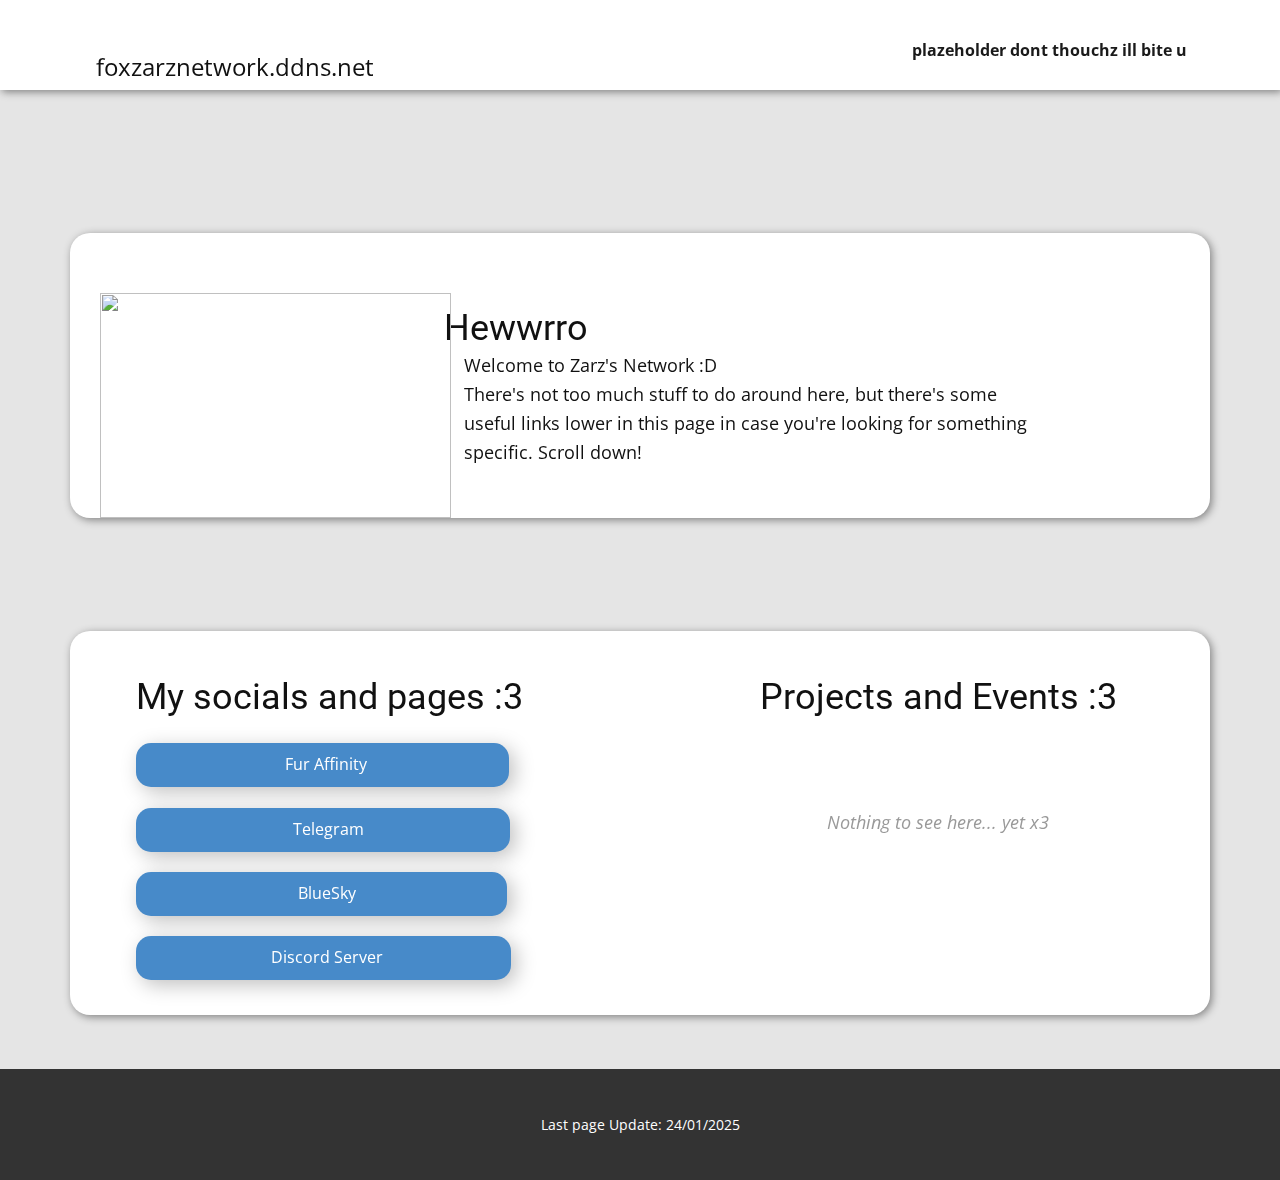
==== index.html @ e8555cfd "Add files via upload" ====
<!DOCTYPE html>
<html style="font-size: 16px;" lang="en-UY"><head>
    <meta name="viewport" content="width=device-width, initial-scale=1.0">
    <meta charset="utf-8">
    <meta name="keywords" content="">
    <meta name="description" content="">
    <title>FoxZarzNetwork</title>
    <link rel="stylesheet" href="nicepage.css" media="screen">
<link rel="stylesheet" href="index.css" media="screen">
    <script class="u-script" type="text/javascript" src="jquery.js" defer=""></script>
    <script class="u-script" type="text/javascript" src="nicepage.js" defer=""></script>
    <meta name="generator" content="Nicepage 7.2.3, nicepage.com">
    <meta property="og:title" content="FoxZarzNetwork.ddns.net">
    <meta property="og:description" content="Servidor del PC de fofo">
    <meta property="og:image" content="http://foxzarznetwork.ddns.net:8080/images/bdaypfp.png">
    <meta property="og:url" content="http://foxzarznetwork.ddns.net:8080/">
    <link rel="icon" href="images/nosewejsjsjs_100x100.png">
    
    
    
    
    
    
    <link id="u-theme-google-font" rel="stylesheet" href="https://fonts.googleapis.com/css?family=Roboto:100,100i,300,300i,400,400i,500,500i,700,700i,900,900i|Open+Sans:300,300i,400,400i,500,500i,600,600i,700,700i,800,800i">
    <script type="application/ld+json">{
		"@context": "http://schema.org",
		"@type": "Organization",
		"name": "Fofoweb"
}</script>
    <meta name="theme-color" content="#478ac9">
    <meta property="og:type" content="website">
  <meta data-intl-tel-input-cdn-path="intlTelInput/"></head>
  <body data-home-page="Inicio.html" data-home-page-title="Inicio" data-path-to-root="./" data-include-products="true" class="u-body u-overlap u-stick-footer u-xl-mode" data-lang="en"><header class="u-box-shadow u-clearfix u-header u-sticky u-sticky-789c u-white u-header" id="sec-85d4" data-animation-name="" data-animation-duration="0" data-animation-delay="0" data-animation-direction=""><div class="u-clearfix u-sheet u-valign-middle-xs u-sheet-1">
        <p class="u-align-left u-large-text u-text u-text-variant u-text-1" data-animation-name="customAnimationIn" data-animation-duration="1000" data-animation-delay="0">
          <span class="u-file-icon u-icon u-icon-1" data-href="./" data-page-id="3092500759">
            <img src="images/nosewejsjsjs_100x100.png" alt="">
          </span>&nbsp;foxzarznetwor​k.ddns.net
        </p>
        <nav class="u-align-right u-dropdown-icon u-menu u-menu-one-level u-menu-open-right u-offcanvas u-menu-1" data-responsive-from="MD" data-position="Menuuu" data-animation-name="fadeIn" data-animation-duration="1000" data-animation-delay="0">
          <div class="menu-collapse" style="font-size: 1rem; letter-spacing: 0px; font-weight: 700;">
            <a class="u-button-style u-custom-active-border-color u-custom-active-color u-custom-border u-custom-border-color u-custom-border-radius u-custom-borders u-custom-hover-border-color u-custom-hover-color u-custom-left-right-menu-spacing u-custom-padding-bottom u-custom-text-active-color u-custom-text-color u-custom-text-decoration u-custom-text-hover-color u-custom-text-shadow u-custom-text-shadow-blur u-custom-text-shadow-color u-custom-text-shadow-transparency u-custom-text-shadow-x u-custom-text-shadow-y u-custom-top-bottom-menu-spacing u-hamburger-link u-nav-link u-text-active-black u-text-black u-text-hover-black u-hamburger-link-1" href="#">
              <svg class="u-svg-link" viewBox="0 0 24 24"><use xlink:href="#menu-hamburger"></use></svg>
              <svg class="u-svg-content" version="1.1" id="menu-hamburger" viewBox="0 0 16 16" x="0px" y="0px" xmlns:xlink="http://www.w3.org/1999/xlink" xmlns="http://www.w3.org/2000/svg"><g><rect y="1" width="16" height="2"></rect><rect y="7" width="16" height="2"></rect><rect y="13" width="16" height="2"></rect>
</g></svg>
            </a>
          </div>
          <div class="u-custom-menu u-nav-container">
            <ul class="u-nav u-spacing-20 u-unstyled u-nav-1" data-animation-name="customAnimationIn" data-animation-duration="1000"><li class="u-nav-item"><a class="u-border-2 u-border-active-palette-1-base u-border-hover-palette-1-base u-button-style u-nav-link u-radius u-text-active-palette-1-base u-text-grey-90 u-text-hover-palette-2-base" href="http://foxzarznetwork.ddns.net:30000/" style="--radius: 5px; padding: 10px;">plazeholder dont thouchz ill bite u</a>
</li></ul>
          </div>
          <div class="u-custom-menu u-nav-container-collapse">
            <div class="u-black u-border-5 u-border-grey-75 u-container-style u-inner-container-layout u-opacity u-opacity-95 u-sidenav">
              <div class="u-inner-container-layout u-sidenav-overflow">
                <div class="u-menu-close"></div>
                <ul class="u-align-center u-nav u-popupmenu-items u-unstyled u-nav-2"><li class="u-nav-item"><a class="u-button-style u-nav-link" href="http://foxzarznetwork.ddns.net:30000/">plazeholder dont thouchz ill bite u</a>
</li></ul>
              </div>
            </div>
            <div class="u-black u-menu-overlay u-opacity u-opacity-55"></div>
          </div>
          <style class="menu-style">@media (max-width: 939px) {
                    [data-responsive-from="MD"] .u-nav-container {
                        display: none;
                    }
                    [data-responsive-from="MD"] .menu-collapse {
                        display: block;
                    }
                }</style>
        </nav>
      </div></header>
    <section class="u-clearfix u-grey-10 u-section-1" id="sec-fd0c">
      <div class="u-clearfix u-sheet u-sheet-1">
        <div class="u-container-style u-expanded-width u-group u-radius u-shape-round u-white u-group-1" data-animation-name="customAnimationIn" data-animation-duration="1000" data-animation-delay="200">
          <div class="u-container-layout u-container-layout-1">
            <div class="u-container-style u-expanded-width u-group u-group-2">
              <div class="u-container-layout u-container-layout-2">
                <h3 class="u-align-center u-text u-text-default u-text-1">Hewwrro</h3>
                <img class="custom-expanded u-image u-image-default lazyload u-image-1" alt="" data-image-width="1920" data-image-height="1231" data-src="images/startingsoon.png">
                <p class="u-align-left u-text u-text-2">Welcome to Zarz's Network :D<br>There's not too much stuff to do around here, but there's some useful links lower in this page in case you're looking for something specific. Scroll down!
                </p>
              </div>
            </div>
          </div>
        </div>
      </div>
    </section>
    <section class="u-clearfix u-grey-10 u-section-2" id="sec-83aa">
      <div class="u-clearfix u-sheet u-valign-middle u-sheet-1">
        <div class="u-container-style u-expanded-width u-group u-radius u-shape-round u-white u-group-1" data-animation-name="customAnimationIn" data-animation-duration="1000" data-animation-delay="0">
          <div class="u-container-layout u-valign-bottom-md u-valign-bottom-sm u-valign-bottom-xs u-container-layout-1">
            <div class="u-container-style u-expanded-width u-group u-group-2">
              <div class="u-container-layout u-container-layout-2">
                <h3 class="u-align-center u-text u-text-default u-text-1">My socials and pages :3</h3>
                <h3 class="u-align-center u-text u-text-default u-text-2">Projects and Events :3</h3>
                <a href="https://www.furaffinity.net/user/foxzarz" class="u-btn u-btn-round u-button-style u-radius u-btn-1" target="_blank">
                  <span class="u-file-icon u-icon u-text-white">
                    <img src="images/1076928-8d58d034.png" alt="">
                  </span>&nbsp;Fur Affinity 
                </a>
                <a href="https://www.furaffinity.net/user/foxzarz" class="u-border-none u-btn u-btn-round u-button-style u-hidden-block u-palette-2-base u-radius u-btn-2" target="_blank">
                  <span class="u-file-icon u-icon u-text-white">
                    <img src="images/8996240-7f0b93ad.png" alt="">
                  </span>&nbsp;Dungeons &amp; Dragons Oneshot 
                </a>
                <p class="u-align-center u-text u-text-default u-text-grey-40 u-text-3">Nothing to see here... yet x3<br>
                </p>
                <a href="https://t.me/zarzycorner" class="u-btn u-btn-round u-button-style u-radius u-btn-3" target="_blank">
                  <span class="u-file-icon u-icon u-text-white">
                    <img src="images/1517979-9abc4c4c.png" alt="">
                  </span> &nbsp;​&nbsp;​Telegram
                </a>
                <a href="https://bsky.app/profile/foxzarz.bsky.social" class="u-btn u-btn-round u-button-style u-radius u-btn-4" target="_blank">
                  <span class="u-file-icon u-icon u-text-white">
                    <img src="images/344270-f69ed1c8.png" alt="">
                  </span> &nbsp;​&nbsp;​BlueSky
                </a>
                <a href="https://bsky.app/profile/foxzarz.bsky.social" class="u-btn u-btn-round u-button-style u-radius u-btn-5" target="_blank">
                  <span class="u-file-icon u-icon u-text-white">
                    <img src="images/1811289-1ba4a012.png" alt="">
                  </span>&nbsp;Discord Server 
                </a>
              </div>
            </div>
          </div>
        </div>
      </div>
    </section>
    
    
    
    
    
    <footer class="u-align-center u-clearfix u-container-align-center u-footer u-grey-80 u-footer" id="sec-7b19"><div class="u-clearfix u-sheet u-valign-middle u-sheet-1">
        <p class="u-small-text u-text u-text-variant u-text-1">Last page Update​: 24/01/2025<br>
        </p>
      </div></footer>
  
</body></html>
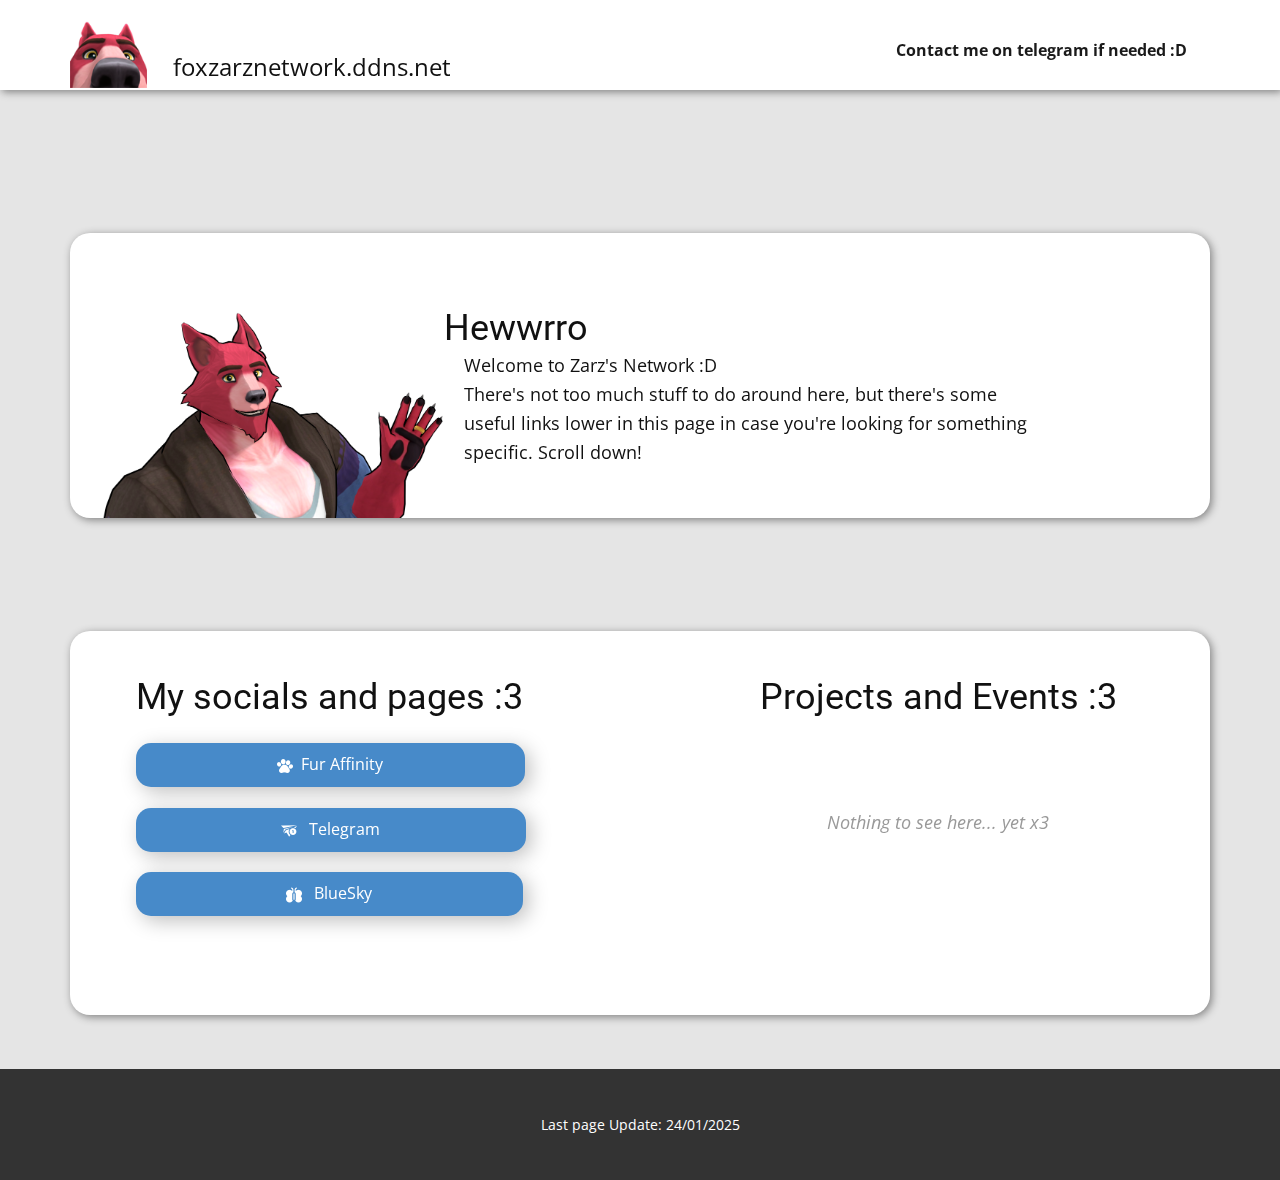
==== commit f16c62f2: "Add files via upload" ====
--- a/index.html
+++ b/index.html
@@ -45,14 +45,14 @@
             </a>
           </div>
           <div class="u-custom-menu u-nav-container">
-            <ul class="u-nav u-spacing-20 u-unstyled u-nav-1" data-animation-name="customAnimationIn" data-animation-duration="1000"><li class="u-nav-item"><a class="u-border-2 u-border-active-palette-1-base u-border-hover-palette-1-base u-button-style u-nav-link u-radius u-text-active-palette-1-base u-text-grey-90 u-text-hover-palette-2-base" href="http://foxzarznetwork.ddns.net:30000/" style="--radius: 5px; padding: 10px;">plazeholder dont thouchz ill bite u</a>
+            <ul class="u-nav u-spacing-20 u-unstyled u-nav-1" data-animation-name="customAnimationIn" data-animation-duration="1000"><li class="u-nav-item"><a class="u-border-2 u-border-active-palette-1-base u-border-hover-palette-1-base u-button-style u-nav-link u-radius u-text-active-palette-1-base u-text-grey-90 u-text-hover-palette-2-base" href="https://t.me/FoxyThePirate2704" target="_blank" style="--radius: 5px; padding: 10px;">Contact me on telegram if needed :D</a>
 </li></ul>
           </div>
           <div class="u-custom-menu u-nav-container-collapse">
             <div class="u-black u-border-5 u-border-grey-75 u-container-style u-inner-container-layout u-opacity u-opacity-95 u-sidenav">
               <div class="u-inner-container-layout u-sidenav-overflow">
                 <div class="u-menu-close"></div>
-                <ul class="u-align-center u-nav u-popupmenu-items u-unstyled u-nav-2"><li class="u-nav-item"><a class="u-button-style u-nav-link" href="http://foxzarznetwork.ddns.net:30000/">plazeholder dont thouchz ill bite u</a>
+                <ul class="u-align-center u-nav u-popupmenu-items u-unstyled u-nav-2"><li class="u-nav-item"><a class="u-button-style u-nav-link" href="https://t.me/FoxyThePirate2704" target="_blank">Contact me on telegram if needed :D</a>
 </li></ul>
               </div>
             </div>
@@ -114,7 +114,7 @@
                     <img src="images/344270-f69ed1c8.png" alt="">
                   </span> &nbsp;​&nbsp;​BlueSky
                 </a>
-                <a href="https://bsky.app/profile/foxzarz.bsky.social" class="u-btn u-btn-round u-button-style u-radius u-btn-5" target="_blank">
+                <a href="https://bsky.app/profile/foxzarz.bsky.social" class="u-btn u-btn-round u-button-style u-hidden-block u-radius u-btn-5" target="_blank">
                   <span class="u-file-icon u-icon u-text-white">
                     <img src="images/1811289-1ba4a012.png" alt="">
                   </span>&nbsp;Discord Server 
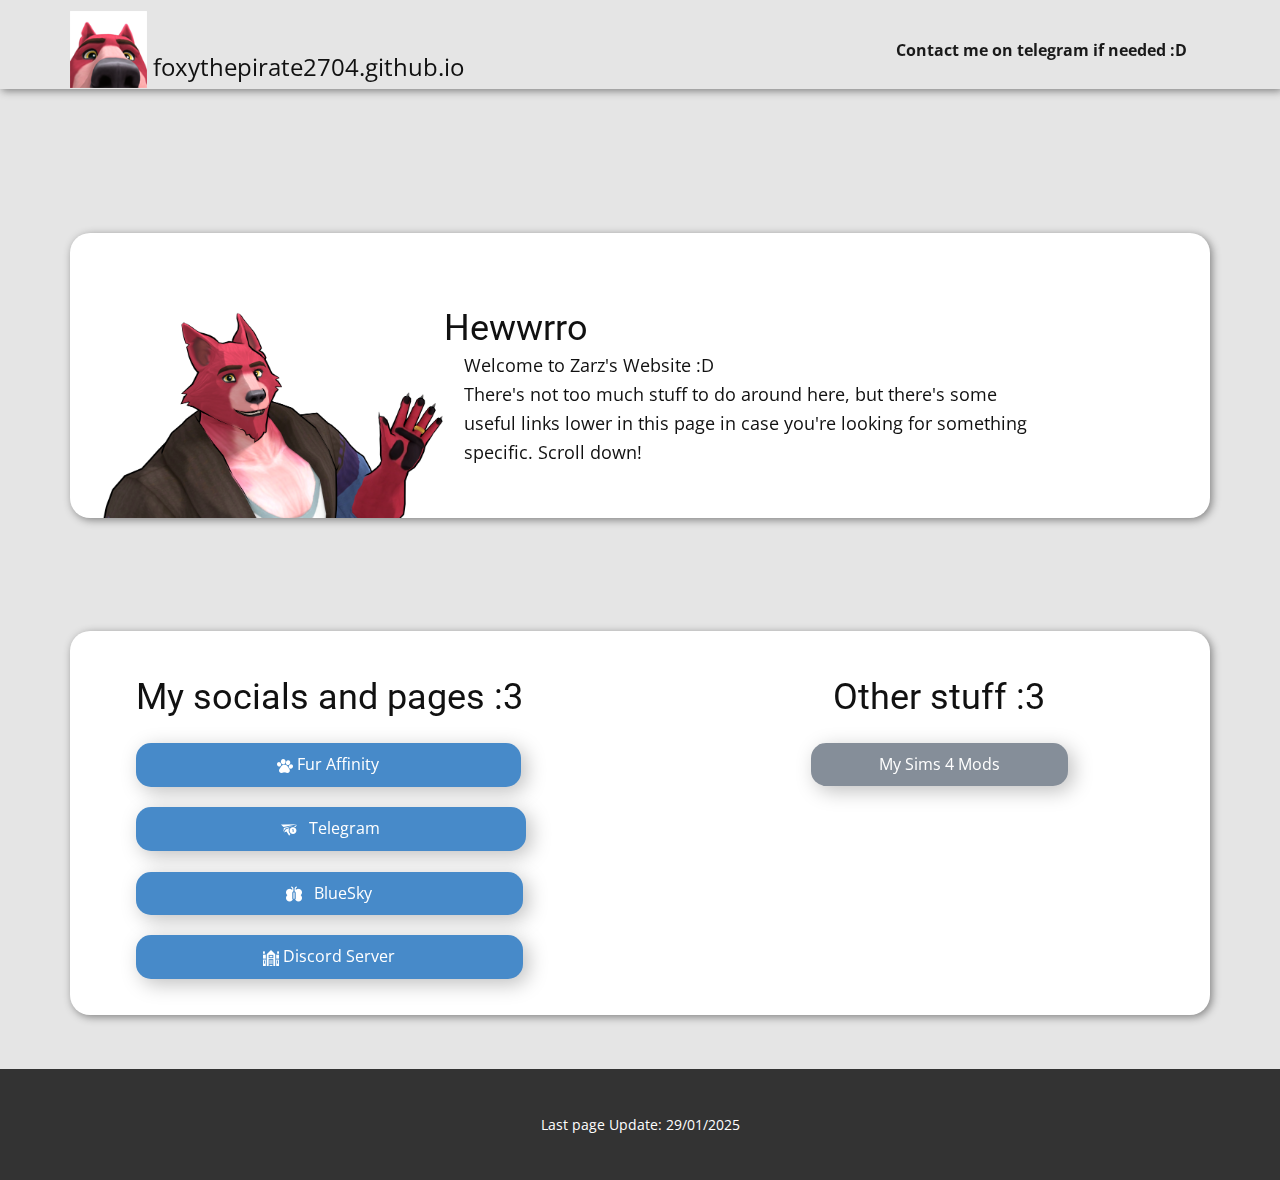
==== commit 5e1bee92: "Add files via upload" ====
--- a/index.html
+++ b/index.html
@@ -2,19 +2,20 @@
 <html style="font-size: 16px;" lang="en-UY"><head>
     <meta name="viewport" content="width=device-width, initial-scale=1.0">
     <meta charset="utf-8">
-    <meta name="keywords" content="">
-    <meta name="description" content="">
-    <title>FoxZarzNetwork</title>
+    <meta name="keywords" content="fox zarz zarzy foxythepirate2704 foxy telegram fur affinity">
+    <meta name="description" content="Nothing to see here, just a silly fox's site">
+    <title>FoxZarz website :D</title>
     <link rel="stylesheet" href="nicepage.css" media="screen">
 <link rel="stylesheet" href="index.css" media="screen">
     <script class="u-script" type="text/javascript" src="jquery.js" defer=""></script>
     <script class="u-script" type="text/javascript" src="nicepage.js" defer=""></script>
-    <meta name="generator" content="Nicepage 7.2.3, nicepage.com">
+    <meta name="generator" content="Nicepage 7.3.1, nicepage.com">
     <meta property="og:title" content="FoxZarzNetwork.ddns.net">
     <meta property="og:description" content="Servidor del PC de fofo">
     <meta property="og:image" content="http://foxzarznetwork.ddns.net:8080/images/bdaypfp.png">
     <meta property="og:url" content="http://foxzarznetwork.ddns.net:8080/">
     <link rel="icon" href="images/nosewejsjsjs_100x100.png">
+    
     
     
     
@@ -30,11 +31,9 @@
     <meta name="theme-color" content="#478ac9">
     <meta property="og:type" content="website">
   <meta data-intl-tel-input-cdn-path="intlTelInput/"></head>
-  <body data-home-page="Inicio.html" data-home-page-title="Inicio" data-path-to-root="./" data-include-products="true" class="u-body u-overlap u-stick-footer u-xl-mode" data-lang="en"><header class="u-box-shadow u-clearfix u-header u-sticky u-sticky-789c u-white u-header" id="sec-85d4" data-animation-name="" data-animation-duration="0" data-animation-delay="0" data-animation-direction=""><div class="u-clearfix u-sheet u-valign-middle-xs u-sheet-1">
+  <body data-home-page="Inicio.html" data-home-page-title="Inicio" data-path-to-root="./" data-include-products="true" class="u-body u-overlap u-overlap-transparent u-stick-footer u-xl-mode" data-lang="en"><header class="u-box-shadow u-clearfix u-header u-sticky u-sticky-789c u-white u-header" id="sec-85d4" data-animation-name="" data-animation-duration="0" data-animation-delay="0" data-animation-direction=""><div class="u-clearfix u-sheet u-sheet-1">
         <p class="u-align-left u-large-text u-text u-text-variant u-text-1" data-animation-name="customAnimationIn" data-animation-duration="1000" data-animation-delay="0">
-          <span class="u-file-icon u-icon u-icon-1" data-href="./" data-page-id="3092500759">
-            <img src="images/nosewejsjsjs_100x100.png" alt="">
-          </span>&nbsp;foxzarznetwor​k.ddns.net
+          <span class="u-file-icon u-icon u-icon-1" data-href="./" data-page-id="3092500759"><img src="images/nosewejsjsjs_100x100.png" alt=""></span>&nbsp;foxythepirate2704.github.io<br>
         </p>
         <nav class="u-align-right u-dropdown-icon u-menu u-menu-one-level u-menu-open-right u-offcanvas u-menu-1" data-responsive-from="MD" data-position="Menuuu" data-animation-name="fadeIn" data-animation-duration="1000" data-animation-delay="0">
           <div class="menu-collapse" style="font-size: 1rem; letter-spacing: 0px; font-weight: 700;">
@@ -71,12 +70,12 @@
     <section class="u-clearfix u-grey-10 u-section-1" id="sec-fd0c">
       <div class="u-clearfix u-sheet u-sheet-1">
         <div class="u-container-style u-expanded-width u-group u-radius u-shape-round u-white u-group-1" data-animation-name="customAnimationIn" data-animation-duration="1000" data-animation-delay="200">
-          <div class="u-container-layout u-container-layout-1">
+          <div class="u-container-layout u-valign-top-sm u-valign-top-xs u-container-layout-1">
             <div class="u-container-style u-expanded-width u-group u-group-2">
               <div class="u-container-layout u-container-layout-2">
                 <h3 class="u-align-center u-text u-text-default u-text-1">Hewwrro</h3>
-                <img class="custom-expanded u-image u-image-default lazyload u-image-1" alt="" data-image-width="1920" data-image-height="1231" data-src="images/startingsoon.png">
-                <p class="u-align-left u-text u-text-2">Welcome to Zarz's Network :D<br>There's not too much stuff to do around here, but there's some useful links lower in this page in case you're looking for something specific. Scroll down!
+                <img class="custom-expanded u-image u-image-default lazyload u-image-1" alt="" data-image-width="1920" data-image-height="1231" data-src="images/startingsoon.png" loading="lazy">
+                <p class="u-align-left u-text u-text-2">Welcome to Zarz's Website :D<br>There's not too much stuff to do around here, but there's some useful links lower in this page in case you're looking for something specific. Scroll down!
                 </p>
               </div>
             </div>
@@ -85,39 +84,25 @@
       </div>
     </section>
     <section class="u-clearfix u-grey-10 u-section-2" id="sec-83aa">
-      <div class="u-clearfix u-sheet u-valign-middle u-sheet-1">
+      <div class="u-clearfix u-sheet u-valign-middle-xl u-sheet-1">
         <div class="u-container-style u-expanded-width u-group u-radius u-shape-round u-white u-group-1" data-animation-name="customAnimationIn" data-animation-duration="1000" data-animation-delay="0">
-          <div class="u-container-layout u-valign-bottom-md u-valign-bottom-sm u-valign-bottom-xs u-container-layout-1">
+          <div class="u-container-layout u-container-layout-1">
             <div class="u-container-style u-expanded-width u-group u-group-2">
               <div class="u-container-layout u-container-layout-2">
                 <h3 class="u-align-center u-text u-text-default u-text-1">My socials and pages :3</h3>
-                <h3 class="u-align-center u-text u-text-default u-text-2">Projects and Events :3</h3>
+                <h3 class="u-align-center u-text u-text-default u-text-2">Other stuff :3</h3>
                 <a href="https://www.furaffinity.net/user/foxzarz" class="u-btn u-btn-round u-button-style u-radius u-btn-1" target="_blank">
-                  <span class="u-file-icon u-icon u-text-white">
-                    <img src="images/1076928-8d58d034.png" alt="">
-                  </span>&nbsp;Fur Affinity 
+                  <span class="u-file-icon u-icon u-text-white"><img src="images/1076928-8d58d034.png" alt=""></span>&nbsp;Fur Affinity 
                 </a>
-                <a href="https://www.furaffinity.net/user/foxzarz" class="u-border-none u-btn u-btn-round u-button-style u-hidden-block u-palette-2-base u-radius u-btn-2" target="_blank">
-                  <span class="u-file-icon u-icon u-text-white">
-                    <img src="images/8996240-7f0b93ad.png" alt="">
-                  </span>&nbsp;Dungeons &amp; Dragons Oneshot 
-                </a>
-                <p class="u-align-center u-text u-text-default u-text-grey-40 u-text-3">Nothing to see here... yet x3<br>
-                </p>
+                <a href="Sims-4-Mods.html" data-page-id="86067133" class="u-border-none u-btn u-btn-round u-button-style u-palette-5-dark-1 u-radius u-btn-2" title="Mods"> My Sims 4 Mods</a>
                 <a href="https://t.me/zarzycorner" class="u-btn u-btn-round u-button-style u-radius u-btn-3" target="_blank">
-                  <span class="u-file-icon u-icon u-text-white">
-                    <img src="images/1517979-9abc4c4c.png" alt="">
-                  </span> &nbsp;​&nbsp;​Telegram
+                  <span class="u-file-icon u-icon u-text-white"><img src="images/1517979-9abc4c4c.png" alt=""></span> &nbsp;​&nbsp;​Telegram
                 </a>
                 <a href="https://bsky.app/profile/foxzarz.bsky.social" class="u-btn u-btn-round u-button-style u-radius u-btn-4" target="_blank">
-                  <span class="u-file-icon u-icon u-text-white">
-                    <img src="images/344270-f69ed1c8.png" alt="">
-                  </span> &nbsp;​&nbsp;​BlueSky
+                  <span class="u-file-icon u-icon u-text-white"><img src="images/344270-f69ed1c8.png" alt=""></span> &nbsp;​&nbsp;​BlueSky
                 </a>
-                <a href="https://bsky.app/profile/foxzarz.bsky.social" class="u-btn u-btn-round u-button-style u-hidden-block u-radius u-btn-5" target="_blank">
-                  <span class="u-file-icon u-icon u-text-white">
-                    <img src="images/1811289-1ba4a012.png" alt="">
-                  </span>&nbsp;Discord Server 
+                <a href="https://discord.gg/8mKVA8m4Sj" class="u-btn u-btn-round u-button-style u-radius u-btn-5" target="_blank">
+                  <span class="u-file-icon u-icon u-text-white"><img src="images/1811289-1ba4a012.png" alt=""></span>&nbsp;Discord Server 
                 </a>
               </div>
             </div>
@@ -130,8 +115,9 @@
     
     
     
+    
     <footer class="u-align-center u-clearfix u-container-align-center u-footer u-grey-80 u-footer" id="sec-7b19"><div class="u-clearfix u-sheet u-valign-middle u-sheet-1">
-        <p class="u-small-text u-text u-text-variant u-text-1">Last page Update​: 24/01/2025<br>
+        <p class="u-small-text u-text u-text-variant u-text-1">Last page Update​: 29/01/2025<br>
         </p>
       </div></footer>
   
--- a/nicepage.css
+++ b/nicepage.css
@@ -15365,6 +15365,13 @@
 .u-post-details .u-blog-post {
   display: flex;
   flex: 1;
+}
+.u-post-category {
+  width: -webkit-max-content;
+  width: max-content;
+}
+.u-post-category a {
+  display: inline-block;
 }
 .u-metadata {
   display: table;
@@ -44245,7 +44252,7 @@
 }
 
 .u-header .u-sheet-1 {
-  min-height: 89px;
+  min-height: 88px;
 }
 
 .u-header .u-text-1 {
@@ -44266,7 +44273,7 @@
 }
 
 .u-header .u-menu-1 {
-  margin: -58px 11px 20px auto;
+  margin: -58px 11px 19px auto;
 }
 
 .u-header .u-hamburger-link-1 {
@@ -44284,19 +44291,18 @@
   text-shadow: 0px 0px 8px rgba(255,255,255,1);
 }
 @media (max-width: 1199px) {
-  .u-header .u-sheet-1 {
-    min-height: 159px;
-  }
-
   .u-header .u-text-1 {
-    margin-top: 81px;
-    margin-right: 528px;
+    width: auto;
+    margin-top: 5px;
+    margin-right: 532px;
+    margin-left: -4px;
   }
 
   .u-header .u-menu-1 {
     width: auto;
-    margin-top: -171px;
-    margin-right: 11px;
+    margin-top: -58px;
+    margin-right: 0;
+    margin-bottom: 24px;
   }
 
   .u-header .u-nav-1 {
@@ -44309,42 +44315,41 @@
 }
 @media (max-width: 991px) {
   .u-header .u-text-1 {
-    width: auto;
-    margin-top: 41px;
-    margin-right: 308px;
+    margin-top: 47px;
+    margin-right: 312px;
   }
 
   .u-header .u-menu-1 {
-    margin-top: 20px;
-    margin-right: -22px;
+    margin-top: -77px;
+    margin-right: -15px;
   }
 }
 @media (max-width: 767px) {
+  .u-header .u-sheet-1 {
+    min-height: 124px;
+  }
+
   .u-header .u-text-1 {
-    margin-right: 128px;
+    margin-right: 132px;
   }
 
   .u-header .u-menu-1 {
-    margin-top: -171px;
-    margin-right: -22px;
+    margin-top: -96px;
+    margin-right: 0;
+    margin-bottom: 28px;
   }
 }
 @media (max-width: 575px) {
-  .u-header .u-sheet-1 {
-    min-height: 136px;
-  }
-
   .u-header .u-text-1 {
     font-size: 1.125rem;
-    margin-top: 29px;
-    margin-right: -50px;
-    margin-left: 11px;
+    margin-top: 31px;
+    margin-right: 0;
+    margin-left: -39px;
   }
 
   .u-header .u-menu-1 {
-    margin-top: -46px;
-    margin-right: -22px;
-    margin-bottom: 29px;
+    margin-top: -68px;
+    margin-right: -37px;
   }
 }
  .u-footer {
--- a/index.css
+++ b/index.css
@@ -49,40 +49,54 @@
 }
 
 @media (max-width: 1199px) {
-   .u-section-1 {
-    min-height: 483px;
-  }
-
   .u-section-1 .u-sheet-1 {
-    min-height: 487px;
+    min-height: 637px;
   }
 
   .u-section-1 .u-group-1 {
+    min-height: 250px;
+    margin-top: 299px;
+    margin-bottom: 60px;
     margin-right: initial;
     margin-left: initial;
     height: auto;
   }
 
-  .u-section-1 .u-container-layout-1 {
-    padding-top: 30px;
-    padding-bottom: 30px;
-  }
-
   .u-section-1 .u-group-2 {
+    margin-top: 3px;
+    min-height: 246px;
     height: auto;
   }
 
+  .u-section-1 .u-container-layout-2 {
+    padding-left: 19px;
+    padding-right: 19px;
+  }
+
   .u-section-1 .u-text-1 {
-    margin-left: 280px;
+    width: auto;
+    margin-top: 33px;
+    margin-left: 322px;
+  }
+
+  .u-section-1 .u-image-1 {
+    margin-top: -54px;
+    margin-left: 11px;
   }
 
   .u-section-1 .u-text-2 {
-    margin-left: 264px;
-    margin-right: 150px;
+    width: auto;
+    margin-top: -150px;
+    margin-right: 0;
+    margin-left: 436px;
   }
 }
 
 @media (max-width: 991px) {
+   .u-section-1 {
+    min-height: 483px;
+  }
+
   .u-section-1 .u-sheet-1 {
     min-height: 551px;
   }
@@ -109,7 +123,6 @@
   }
 
   .u-section-1 .u-text-1 {
-    width: auto;
     margin-top: 52px;
     margin-left: 216px;
   }
@@ -119,7 +132,6 @@
   }
 
   .u-section-1 .u-text-2 {
-    width: auto;
     margin-top: -188px;
     margin-right: 0;
     margin-left: 397px;
@@ -128,25 +140,40 @@
 
 @media (max-width: 767px) {
   .u-section-1 .u-sheet-1 {
-    min-height: 915px;
+    min-height: 587px;
+  }
+
+  .u-section-1 .u-group-1 {
+    min-height: 346px;
+    margin-top: 191px;
+    margin-right: initial;
+    margin-left: initial;
   }
 
   .u-section-1 .u-group-2 {
-    min-height: 345px;
+    margin-top: 3px;
+    min-height: 320px;
   }
 
   .u-section-1 .u-container-layout-2 {
-    padding-left: 10px;
-    padding-right: 10px;
+    padding-left: 0;
+    padding-right: 0;
   }
 
   .u-section-1 .u-text-1 {
-    margin-left: 164px;
+    margin-top: 88px;
+    margin-left: 59px;
+  }
+
+  .u-section-1 .u-image-1 {
+    margin-top: -2px;
+    margin-left: 8px;
   }
 
   .u-section-1 .u-text-2 {
-    margin-left: 0;
-    margin-right: 150px;
+    margin-top: -259px;
+    margin-right: 10px;
+    margin-left: 197px;
   }
 }
 
@@ -162,19 +189,14 @@
     margin-left: initial;
   }
 
-  .u-section-1 .u-container-layout-2 {
-    padding-left: 0;
-    padding-right: 0;
-  }
-
   .u-section-1 .u-text-1 {
     margin-top: 34px;
     margin-left: auto;
   }
 
   .u-section-1 .u-image-1 {
-    height: 205px;
-    width: 320px;
+    height: 218px;
+    width: 340px;
     margin-top: 211px;
     margin-right: 0;
     margin-left: auto;
@@ -205,18 +227,18 @@
 }
 
 .u-section-2 .u-container-layout-1 {
-  padding: 0 0 13px;
+  padding: 0;
 }
 
 .u-section-2 .u-group-2 {
-  min-height: 348px;
+  min-height: 372px;
   margin-top: 0;
   margin-bottom: 0;
   height: auto;
 }
 
 .u-section-2 .u-container-layout-2 {
-  padding: 0 30px;
+  padding: 0 30px 24px;
 }
 
 .u-section-2 .u-text-1 {
@@ -224,7 +246,7 @@
 }
 
 .u-section-2 .u-text-2 {
-  margin: -43px 63px 0 auto;
+  margin: -43px 135px 0 auto;
 }
 
 .u-section-2 .u-btn-1 {
@@ -238,26 +260,21 @@
   box-shadow: 5px 5px 20px 0 rgba(0,0,0,0.25);
   --radius: 15px;
   background-image: none;
-  margin: -43px 48px 0 auto;
+  margin: -44px 112px 0 auto;
   padding: 10px 68px;
-}
-
-.u-section-2 .u-text-3 {
-  font-style: italic;
-  margin: 20px 131px 0 auto;
 }
 
 .u-section-2 .u-btn-3 {
   box-shadow: 5px 5px 20px 0 rgba(0,0,0,0.25);
   --radius: 15px;
-  margin: -29px auto 0 36px;
+  margin: 21px auto 0 36px;
   padding: 10px 146px 10px 145px;
 }
 
 .u-section-2 .u-btn-4 {
   box-shadow: 5px 5px 20px 0 rgba(0,0,0,0.25);
   --radius: 15px;
-  margin: 20px auto 0 36px;
+  margin: 21px auto 0 36px;
   padding: 10px 151px 10px 150px;
 }
 
@@ -269,7 +286,13 @@
 }
 
 @media (max-width: 1199px) {
+  .u-section-2 .u-sheet-1 {
+    min-height: 499px;
+  }
+
   .u-section-2 .u-group-1 {
+    min-height: 404px;
+    margin-bottom: 41px;
     height: auto;
   }
 
@@ -286,47 +309,51 @@
     height: auto;
   }
 
+  .u-section-2 .u-text-2 {
+    width: auto;
+    margin-right: 108px;
+  }
+
   .u-section-2 .u-btn-2 {
-    margin-top: -44px;
-    margin-right: 0;
-  }
-
-  .u-section-2 .u-text-3 {
-    margin-top: 3px;
+    margin-right: 85px;
   }
 
   .u-section-2 .u-btn-3 {
-    margin-top: -12px;
+    margin-top: 18px;
+  }
+
+  .u-section-2 .u-btn-4 {
+    margin-top: 20px;
   }
 
   .u-section-2 .u-btn-5 {
-    margin-left: 0;
+    margin-top: 21px;
+    margin-left: 37px;
   }
 }
 
 @media (max-width: 991px) {
   .u-section-2 .u-sheet-1 {
-    min-height: 579px;
+    min-height: 670px;
   }
 
   .u-section-2 .u-group-1 {
-    min-height: 506px;
-    margin-top: 37px;
-    margin-bottom: 37px;
+    min-height: 549px;
+    margin-bottom: 60px;
   }
 
   .u-section-2 .u-container-layout-1 {
-    padding-top: 0;
-    padding-left: 0;
-    padding-right: 0;
+    padding: 0 0 30px;
   }
 
   .u-section-2 .u-group-2 {
-    min-height: 457px;
+    margin-top: 62px;
+    margin-bottom: -28px;
+    min-height: 472px;
   }
 
   .u-section-2 .u-container-layout-2 {
-    padding: 0;
+    padding: 0 0 16px;
   }
 
   .u-section-2 .u-text-1 {
@@ -336,7 +363,6 @@
   }
 
   .u-section-2 .u-text-2 {
-    width: auto;
     margin-top: 270px;
     margin-right: auto;
   }
@@ -351,14 +377,8 @@
     margin-right: auto;
   }
 
-  .u-section-2 .u-text-3 {
-    width: auto;
-    margin-top: -44px;
-    margin-right: auto;
-  }
-
   .u-section-2 .u-btn-3 {
-    margin-top: -270px;
+    margin-top: -285px;
     margin-left: auto;
   }
 
@@ -378,16 +398,40 @@
     min-height: 441px;
   }
 
+  .u-section-2 .u-container-layout-2 {
+    padding-top: 1px;
+    padding-bottom: 1px;
+  }
+
+  .u-section-2 .u-text-1 {
+    margin-top: 43px;
+  }
+
+  .u-section-2 .u-text-2 {
+    margin-top: 260px;
+  }
+
   .u-section-2 .u-btn-1 {
-    margin-left: 36px;
+    margin-top: -279px;
+    margin-left: 73px;
+  }
+
+  .u-section-2 .u-btn-2 {
+    margin-top: 257px;
   }
 
   .u-section-2 .u-btn-3 {
-    margin-left: 36px;
+    margin-top: -289px;
+    margin-left: 72px;
   }
 
   .u-section-2 .u-btn-4 {
-    margin-left: 36px;
+    margin-top: 17px;
+    margin-left: 72px;
+  }
+
+  .u-section-2 .u-btn-5 {
+    margin-left: 73px;
   }
 }
 
@@ -398,6 +442,8 @@
 
   .u-section-2 .u-group-1 {
     min-height: 553px;
+    margin-top: 63px;
+    margin-bottom: 50px;
   }
 
   .u-section-2 .u-group-2 {
@@ -410,11 +456,11 @@
   }
 
   .u-section-2 .u-text-2 {
-    margin-top: 316px;
+    margin-top: 317px;
   }
 
   .u-section-2 .u-btn-1 {
-    margin-top: -261px;
+    margin-top: -262px;
     margin-left: 46px;
     padding-left: 65px;
     padding-right: 65px;
@@ -426,28 +472,23 @@
     padding-left: 31px;
   }
 
-  .u-section-2 .u-text-3 {
-    margin-top: -57px;
-    margin-left: 65px;
-  }
-
   .u-section-2 .u-btn-3 {
-    margin-top: -271px;
+    margin-top: -307px;
     margin-left: 46px;
     padding-right: 70px;
     padding-left: 69px;
   }
 
   .u-section-2 .u-btn-4 {
-    margin-top: 8px;
-    margin-left: 46px;
+    margin-top: 10px;
+    margin-left: 47px;
+    padding-left: 75px;
     padding-right: 75px;
-    padding-left: 75px;
   }
 
   .u-section-2 .u-btn-5 {
     margin-top: 9px;
-    margin-left: 46px;
+    margin-left: 47px;
     padding-right: 53px;
     padding-left: 52px;
   }
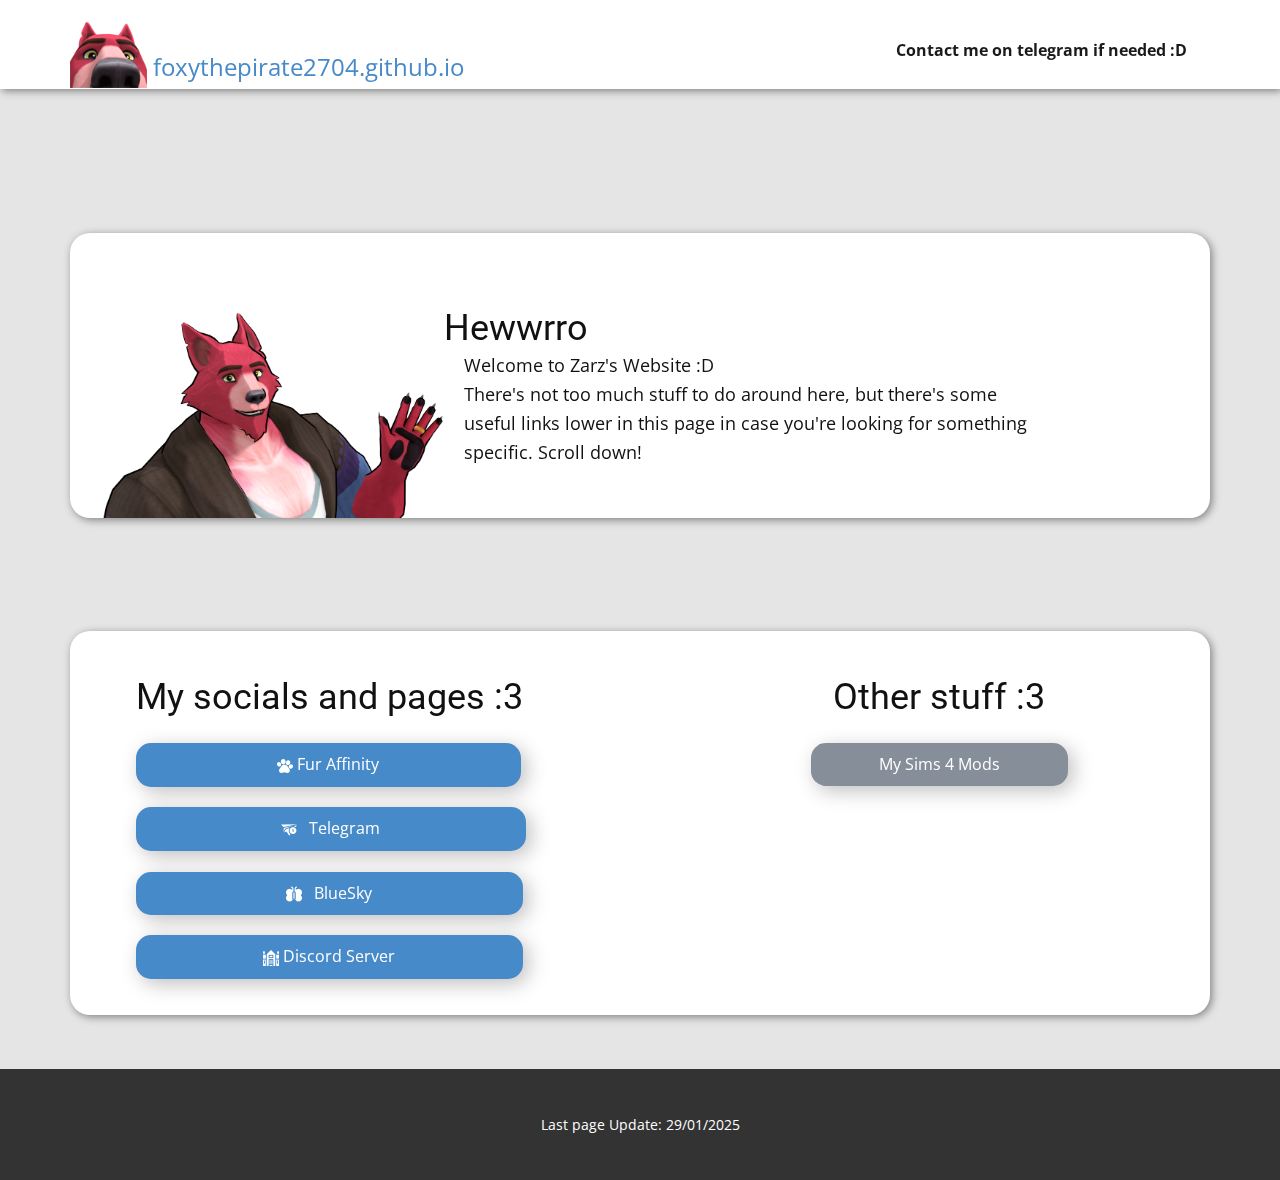
==== commit 86e040ef: "Add files via upload" ====
--- a/index.html
+++ b/index.html
@@ -33,7 +33,9 @@
   <meta data-intl-tel-input-cdn-path="intlTelInput/"></head>
   <body data-home-page="Inicio.html" data-home-page-title="Inicio" data-path-to-root="./" data-include-products="true" class="u-body u-overlap u-overlap-transparent u-stick-footer u-xl-mode" data-lang="en"><header class="u-box-shadow u-clearfix u-header u-sticky u-sticky-789c u-white u-header" id="sec-85d4" data-animation-name="" data-animation-duration="0" data-animation-delay="0" data-animation-direction=""><div class="u-clearfix u-sheet u-sheet-1">
         <p class="u-align-left u-large-text u-text u-text-variant u-text-1" data-animation-name="customAnimationIn" data-animation-duration="1000" data-animation-delay="0">
-          <span class="u-file-icon u-icon u-icon-1" data-href="./" data-page-id="3092500759"><img src="images/nosewejsjsjs_100x100.png" alt=""></span>&nbsp;foxythepirate2704.github.io<br>
+          <a class="u-active-none u-border-none u-btn u-button-link u-button-style u-hover-none u-none u-text-palette-1-base u-btn-1" href="./" data-page-id="3092500759" title="Inicio">
+            <span class="u-file-icon u-icon u-icon-1" data-href="./" data-page-id="3092500759"><img src="images/nosewejsjsjs_100x100.png" alt=""></span>&nbsp;foxythepirate2704.github.io<br>
+          </a>
         </p>
         <nav class="u-align-right u-dropdown-icon u-menu u-menu-one-level u-menu-open-right u-offcanvas u-menu-1" data-responsive-from="MD" data-position="Menuuu" data-animation-name="fadeIn" data-animation-duration="1000" data-animation-delay="0">
           <div class="menu-collapse" style="font-size: 1rem; letter-spacing: 0px; font-weight: 700;">
@@ -110,6 +112,9 @@
         </div>
       </div>
     </section>
+    <style class="u-overlap-style">.u-overlap:not(.u-sticky-scroll) .u-header {
+background-color: #ffffff !important
+}</style>
     
     
     
--- a/nicepage.css
+++ b/nicepage.css
@@ -44266,6 +44266,11 @@
   margin: 11px 728px 0 0;
 }
 
+.u-header .u-btn-1 {
+  background-image: none;
+  padding: 0;
+}
+
 .u-header .u-icon-1 {
   font-size: 3.2084em;
   vertical-align: 0px;
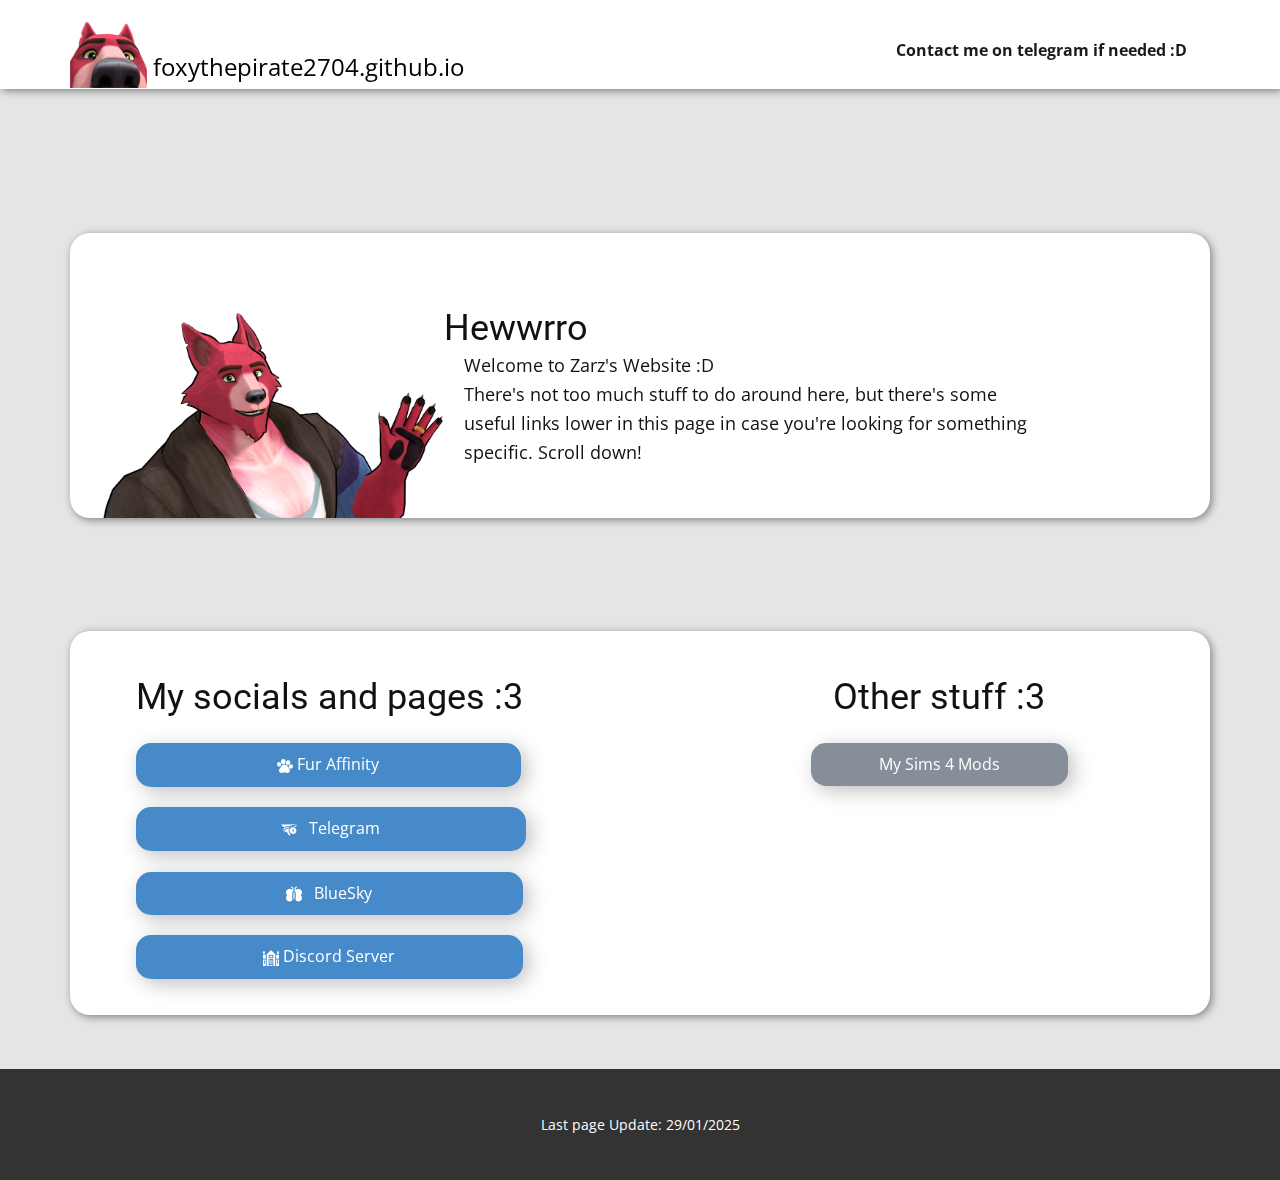
==== commit dc112abc: "Update and weird fix" ====
--- a/index.html
+++ b/index.html
@@ -31,9 +31,9 @@
     <meta name="theme-color" content="#478ac9">
     <meta property="og:type" content="website">
   <meta data-intl-tel-input-cdn-path="intlTelInput/"></head>
-  <body data-home-page="Inicio.html" data-home-page-title="Inicio" data-path-to-root="./" data-include-products="true" class="u-body u-overlap u-overlap-transparent u-stick-footer u-xl-mode" data-lang="en"><header class="u-box-shadow u-clearfix u-header u-sticky u-sticky-789c u-white u-header" id="sec-85d4" data-animation-name="" data-animation-duration="0" data-animation-delay="0" data-animation-direction=""><div class="u-clearfix u-sheet u-sheet-1">
+  <body data-home-page="Inicio.html" data-home-page-title="Inicio" data-path-to-root="./" data-include-products="false" class="u-body u-overlap u-overlap-transparent u-stick-footer u-xl-mode" data-lang="en"><header class="u-box-shadow u-clearfix u-header u-sticky u-sticky-789c u-white u-header" id="sec-85d4" data-animation-name="" data-animation-duration="0" data-animation-delay="0" data-animation-direction=""><div class="u-clearfix u-sheet u-sheet-1">
         <p class="u-align-left u-large-text u-text u-text-variant u-text-1" data-animation-name="customAnimationIn" data-animation-duration="1000" data-animation-delay="0">
-          <a class="u-active-none u-border-none u-btn u-button-link u-button-style u-hover-none u-none u-text-palette-1-base u-btn-1" href="./" data-page-id="3092500759" title="Inicio">
+          <a class="u-active-none u-border-none u-btn u-button-link u-button-style u-hover-none u-none u-text-black u-btn-1" href="./" data-page-id="3092500759" title="Inicio">
             <span class="u-file-icon u-icon u-icon-1" data-href="./" data-page-id="3092500759"><img src="images/nosewejsjsjs_100x100.png" alt=""></span>&nbsp;foxythepirate2704.github.io<br>
           </a>
         </p>
